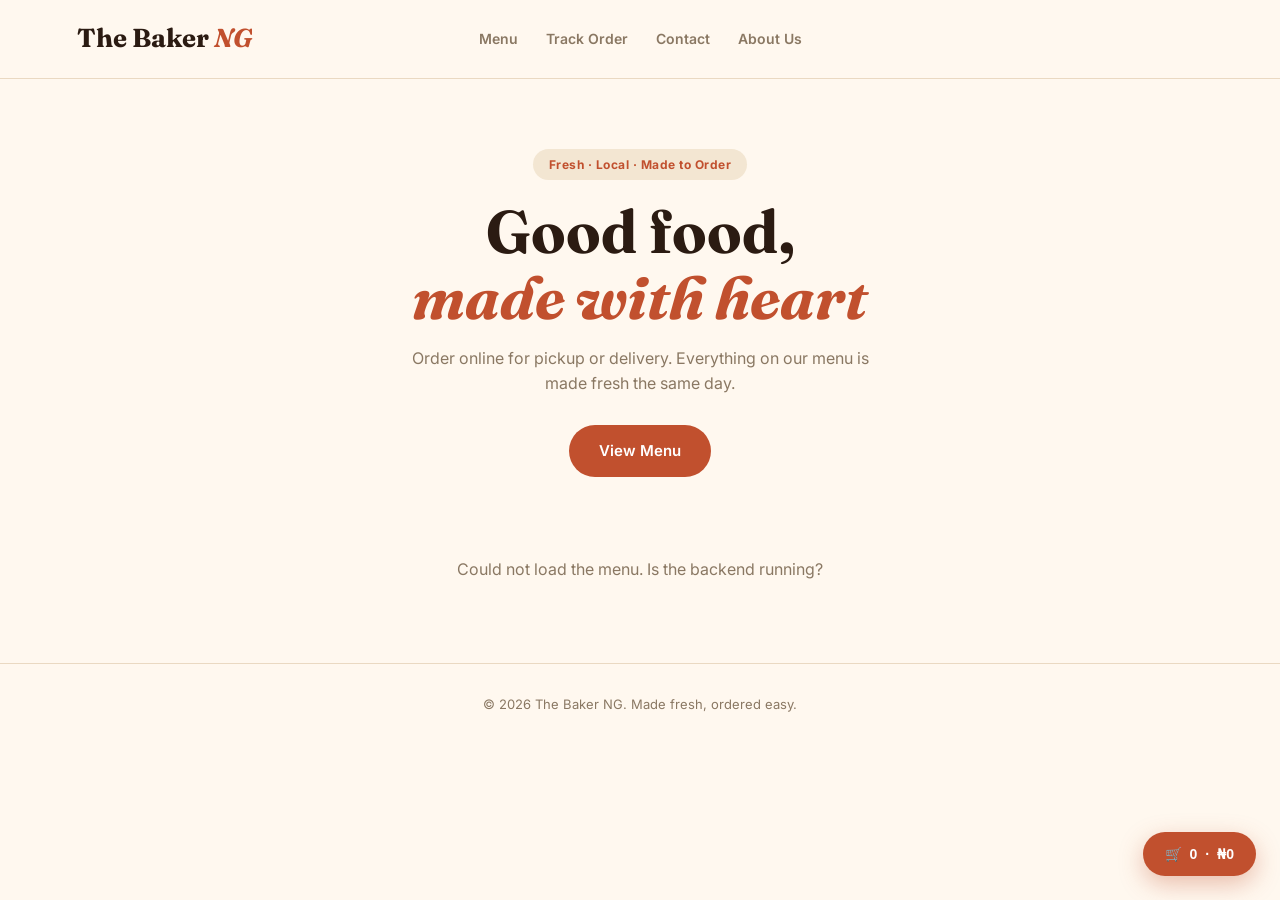
==== index.html @ e0ad60f2 "Update index.html" ====
<!DOCTYPE html>
<html lang="en">
<head>
<meta charset="UTF-8" />
<meta name="viewport" content="width=device-width, initial-scale=1.0"/>
<title>The Baker NG – Order Fresh Bakery Items Online | Pickup & Delivery</title>
<meta name="description" content="Order fresh cakes, pastries, and banana bread online from The Baker NG. Made fresh daily, available for pickup or delivery. Order in minutes."/>
<link rel="canonical" href="https://thebakerng.netlify.app/"/>

<!-- Open Graph (controls how the link looks when shared on WhatsApp, Facebook, etc.) -->
<meta property="og:type" content="website"/>
<meta property="og:title" content="The Baker NG – Order Fresh Bakery Items Online"/>
<meta property="og:description" content="Order fresh cakes, pastries, and banana bread online. Made fresh daily, available for pickup or delivery."/>
<meta property="og:url" content="https://thebakerng.netlify.app/"/>

<!-- Structured data — tells Google this is a local bakery business -->
<script type="application/ld+json">
{
  "@context": "https://schema.org",
  "@type": "Bakery",
  "name": "The Baker NG",
  "url": "https://thebakerng.netlify.app/",
  "telephone": "+2347057155056",
  "servesCuisine": "Bakery",
  "priceRange": "₦₦",
  "sameAs": [
    "https://instagram.com/thebaker.ng",
    "https://tiktok.com/@thebaker.ng24"
  ]
}
</script>

<link href="https://fonts.googleapis.com/css2?family=Fraunces:ital,wght@0,600;0,700;1,600&family=Inter:wght@400;500;600;700&display=swap" rel="stylesheet"/>
<link rel="stylesheet" href="styles.css"/>
</head>
<body>

<nav>
  <a href="index.html" class="logo">The Baker <span>NG</span></a>
  <ul class="nav-links" id="navLinks">
    <li><a href="#" onclick="scrollToMenu(event)">Menu</a></li>
    <li><a href="track.html">Track Order</a></li>
    <li><a href="contact.html">Contact</a></li>
    <li><a href="about.html">About Us</a></li>
  </ul>
  <button class="nav-toggle" id="navToggle" onclick="toggleNav()" aria-label="Toggle menu">
    <span></span><span></span><span></span>
  </button>
</nav>

<section class="hero">
  <div class="hero-eyebrow">Fresh · Local · Made to Order</div>
  <h1>Good food,<br><em>made with heart</em></h1>
  <p>Order online for pickup or delivery. Everything on our menu is made fresh the same day.</p>
  <a href="#" onclick="scrollToMenu(event)" class="btn btn-primary btn-lg">View Menu</a>
</section>

<section class="menu-section" id="menu">
  <div id="menuContent">
    <p style="text-align:center;color:var(--muted);">Loading menu...</p>
  </div>
</section>

<button class="cart-toggle" id="cartToggle" onclick="openCart()">
  🛒 <span id="cartCount">0</span> · <span id="cartTotalMini">₦0</span>
</button>

<div class="overlay" id="overlay" onclick="closeAllPanels()"></div>

<div class="cart-drawer" id="cartDrawer">

  <!-- CART VIEW -->
  <div id="cartView">
    <div class="cart-header">
      <h3>Your Order</h3>
      <button class="cart-close" onclick="closeAllPanels()">&times;</button>
    </div>
    <div class="cart-items" id="cartItems">
      <div class="cart-empty">Your cart is empty.<br>Add something tasty from the menu.</div>
    </div>
    <div class="cart-footer">
      <div class="cart-total-row"><span>Total</span><span id="cartTotal">₦0</span></div>
      <button class="btn btn-primary" style="width:100%;padding:13px;" id="checkoutBtn" onclick="showCheckout()" disabled>Checkout</button>
    </div>
  </div>

  <!-- CHECKOUT VIEW -->
  <div id="checkoutView" class="checkout-panel" style="flex:1;overflow-y:auto;">
    <div class="cart-header">
      <h3>Checkout</h3>
      <button class="cart-close" onclick="closeAllPanels()">&times;</button>
    </div>
    <form id="checkoutForm" style="padding:20px 24px;" novalidate>
      <button type="button" class="back-link" onclick="showCart()">&larr; Back to cart</button>

      <div class="form-group">
        <label class="form-label">Full Name</label>
        <input type="text" id="custName" placeholder="Your name" required/>
      </div>

      <div class="form-group">
        <label class="form-label">Phone Number</label>
        <input type="tel" id="custPhone" placeholder="0801 234 5678" required/>
      </div>

      <div class="form-group">
        <label class="form-label">Email (optional — for order updates)</label>
        <input type="email" id="custEmail" placeholder="you@example.com"/>
      </div>

      <div class="form-group">
        <label class="form-label">Fulfillment</label>
        <div class="fulfillment-toggle">
          <button type="button" class="on" id="pickupBtn" onclick="setFulfillment('pickup')">Pickup</button>
          <button type="button" id="deliveryBtn" onclick="setFulfillment('delivery')">Delivery</button>
        </div>
      </div>

      <div class="form-group" id="addressGroup" style="display:none;">
        <label class="form-label">Delivery Address</label>
        <textarea id="custAddress" rows="2" placeholder="Street, area, landmark"></textarea>
      </div>

      <div class="cart-total-row"><span>Total</span><span id="checkoutTotal">₦0</span></div>
      <button type="submit" class="btn btn-primary" style="width:100%;padding:13px;">Place Order</button>
      <div class="form-msg" id="checkoutMsg"></div>
    </form>
  </div>

  <!-- CONFIRMATION VIEW -->
  <div id="confirmView" class="confirm-panel">
    <div class="confirm-icon">🎉</div>
    <h3>Order placed!</h3>
    <p id="confirmText"></p>
    <div style="background:var(--cream-dark);border:1px solid var(--border);border-radius:12px;padding:14px 16px;margin-bottom:18px;">
      <div style="font-size:11.5px;color:var(--muted);margin-bottom:6px;">YOUR ORDER ID — SAVE THIS TO TRACK YOUR ORDER</div>
      <div style="display:flex;align-items:center;justify-content:space-between;gap:10px;">
        <strong id="confirmOrderId" style="font-size:15px;word-break:break-all;">-</strong>
        <button type="button" id="copyOrderIdBtn" class="btn btn-ghost" style="padding:6px 14px;font-size:12px;white-space:nowrap;">Copy</button>
      </div>
    </div>
    <a href="#" id="trackOrderLink" class="btn btn-ghost" style="margin-right:8px;">Track This Order</a>
    <button class="btn btn-primary" onclick="closeAllPanels()">Done</button>
  </div>

</div>

<footer>
  &copy; 2026 The Baker NG. Made fresh, ordered easy.
</footer>

<script>
const API_BASE = 'https://backend-t99k.onrender.com/api';
const IMAGE_BASE = 'https://backend-t99k.onrender.com/';

let menuItems = [];
let cart = {}; // { menuItemId: qty }
let fulfillment = 'pickup';

// IMPORTANT: replace the placeholder below with your real Paystack PUBLIC key
// (Paystack Dashboard → Settings → API Keys & Webhooks → Public Key).
// Never put your SECRET key here — that only ever goes on the backend.
const PAYSTACK_PUBLIC_KEY = 'pk_test_REPLACE_WITH_YOUR_REAL_PUBLIC_KEY';

function payWithPaystack(email, amountInKobo, onSuccess) {
  const handler = PaystackPop.setup({
    key: 'pk_test_ce0fa7c168bd9de807d2d364b1a4e1795d60af89',
    email: email || 'customer@example.com',
    amount: amountInKobo,
    callback: function(response) {
      onSuccess(response.reference);
    },
    onClose: function() {
      const msg = document.getElementById('checkoutMsg');
      msg.className = 'form-msg error';
      msg.textContent = 'Payment was cancelled.';
      msg.style.display = 'block';
    }
  });
  handler.openIframe();
}

function toggleNav() {
  document.getElementById('navLinks').classList.toggle('open');
  document.getElementById('navToggle').classList.toggle('open');
}

function scrollToMenu(e) {
  e.preventDefault();
  document.getElementById('menu').scrollIntoView({ behavior: 'smooth' });
  // Close the mobile nav dropdown too, if it was open
  document.getElementById('navLinks').classList.remove('open');
  document.getElementById('navToggle').classList.remove('open');
}

function formatNgn(v) { return '₦' + Math.round(v).toLocaleString('en-NG'); }

// Cloudinary returns a full https URL, but old items (uploaded before the
// Cloudinary switch) may still have an old relative /uploads/... path
// saved — those are broken now regardless, but this avoids mangling the
// new full URLs by double-prepending IMAGE_BASE onto them.
function resolveImageUrl(url) {
  if (!url) return null;
  return url.startsWith('http') ? url : `${IMAGE_BASE}${url}`;
}

async function loadMenu() {
  try {
    const res = await fetch(`${API_BASE}/menu`);
    const data = await res.json();
    menuItems = data.items;
    renderMenu();
  } catch (err) {
    document.getElementById('menuContent').innerHTML = '<p style="text-align:center;color:var(--muted);">Could not load the menu. Is the backend running?</p>';
  }
}

function renderMenu() {
  const categories = [...new Set(menuItems.map(i => i.category))];
  const container = document.getElementById('menuContent');

  container.innerHTML = categories.map(cat => `
    <h2 class="category-title">${cat}</h2>
    <div class="menu-grid">
      ${menuItems.filter(i => i.category === cat).map(item => `
        <div class="menu-card">
          ${item.imageUrl
            ? `<img src="${resolveImageUrl(item.imageUrl)}" class="menu-card-img" alt="${item.name}"/>`
            : `<div class="menu-card-img menu-card-img-placeholder">🍽️</div>`}
          <div class="menu-card-top">
            <h4>${item.name}</h4>
            ${item.variants ? '' : `<span class="price">${formatNgn(item.price)}</span>`}
          </div>
          <p>${item.description || ''}</p>
          ${item.variants ? renderVariantPicker(item) : `
            <div class="add-row">
              ${item.available
                ? `<button class="btn btn-ghost" style="font-size:13px;padding:8px 16px;" onclick="addToCart('${item.id}')">Add to cart</button>`
                : `<span class="unavailable-tag">Currently unavailable</span>`}
            </div>
          `}
        </div>
      `).join('')}
    </div>
  `).join('');
}

function renderVariantPicker(item) {
  if (!item.available) {
    return `<div class="add-row"><span class="unavailable-tag">Currently unavailable</span></div>`;
  }
  return `
    <div class="variant-row">
      ${item.variants.map(v => `
        <button class="variant-btn" onclick="addVariantToCart('${item.id}', '${v.label.replace(/'/g, "\\'")}')">
          <span>${v.label}</span>
          <span class="variant-price">${formatNgn(v.price)}</span>
        </button>
      `).join('')}
    </div>
  `;
}

function addVariantToCart(id, variantLabel) {
  const key = `${id}::${variantLabel}`;
  cart[key] = (cart[key] || 0) + 1;
  renderCart();
  flashCartButton();
}

function addToCart(id) {
  cart[id] = (cart[id] || 0) + 1;
  renderCart();
  flashCartButton();
}

function flashCartButton() {
  const btn = document.getElementById('cartToggle');
  btn.style.transform = 'scale(1.08)';
  setTimeout(() => { btn.style.transform = 'scale(1)'; }, 180);
}

function changeQty(id, delta) {
  cart[id] = (cart[id] || 0) + delta;
  if (cart[id] <= 0) delete cart[id];
  renderCart();
}

function cartLines() {
  return Object.entries(cart).map(([key, qty]) => {
    const [id, variantLabel] = key.split('::');
    const item = menuItems.find(i => i.id === id);
    if (!item) return null;

    if (variantLabel) {
      const variant = (item.variants || []).find(v => v.label === variantLabel);
      if (!variant) return null;
      return { key, item, qty, variantLabel, displayName: `${item.name} (${variant.label})`, unitPrice: variant.price };
    }
    return { key, item, qty, variantLabel: null, displayName: item.name, unitPrice: item.price };
  }).filter(Boolean);
}

function cartTotal() {
  return cartLines().reduce((sum, l) => sum + l.unitPrice * l.qty, 0);
}

function renderCart() {
  const lines = cartLines();
  const itemsEl = document.getElementById('cartItems');
  const total = cartTotal();
  const count = lines.reduce((s, l) => s + l.qty, 0);

  document.getElementById('cartCount').textContent = count;
  document.getElementById('cartTotalMini').textContent = formatNgn(total);
  document.getElementById('cartTotal').textContent = formatNgn(total);
  document.getElementById('checkoutTotal').textContent = formatNgn(total);
  document.getElementById('checkoutBtn').disabled = lines.length === 0;

  itemsEl.innerHTML = lines.length === 0
    ? '<div class="cart-empty">Your cart is empty.<br>Add something tasty from the menu.</div>'
    : lines.map(l => `
      <div class="cart-line">
        <div>
          <div class="cart-line-name">${l.displayName}</div>
          <div class="cart-line-price">${formatNgn(l.unitPrice)} each</div>
        </div>
        <div class="qty-controls">
          <button class="qty-btn" onclick="changeQty('${l.key}',-1)">&minus;</button>
          <span>${l.qty}</span>
          <button class="qty-btn" onclick="changeQty('${l.key}',1)">+</button>
        </div>
      </div>
    `).join('');
}

function openCart() {
  document.getElementById('cartDrawer').classList.add('open');
  document.getElementById('overlay').classList.add('show');
  showCart();
}

function closeAllPanels() {
  document.getElementById('cartDrawer').classList.remove('open');
  document.getElementById('overlay').classList.remove('show');
}

function showCart() {
  document.getElementById('cartView').style.display = 'flex';
  document.getElementById('cartView').style.flex = '1';
  document.getElementById('cartView').style.flexDirection = 'column';
  document.getElementById('checkoutView').classList.remove('show');
  document.getElementById('confirmView').classList.remove('show');
}

function showCheckout() {
  if (cartLines().length === 0) return;
  document.getElementById('cartView').style.display = 'none';
  document.getElementById('checkoutView').classList.add('show');
  document.getElementById('confirmView').classList.remove('show');
}

function setFulfillment(mode) {
  fulfillment = mode;
  document.getElementById('pickupBtn').classList.toggle('on', mode === 'pickup');
  document.getElementById('deliveryBtn').classList.toggle('on', mode === 'delivery');
  document.getElementById('addressGroup').style.display = mode === 'delivery' ? 'block' : 'none';
}

document.getElementById('checkoutForm').addEventListener('submit', async (e) => {
  e.preventDefault();

  const name = document.getElementById('custName').value.trim();
  const phone = document.getElementById('custPhone').value.trim();
  const email = document.getElementById('custEmail').value.trim();
  const address = document.getElementById('custAddress').value.trim();
  const msg = document.getElementById('checkoutMsg');
  msg.style.display = 'none';

  if (!name) { msg.className = 'form-msg error'; msg.textContent = 'Enter your name.'; msg.style.display = 'block'; return; }
  if (!/^\d{7,15}$/.test(phone.replace(/\D/g, ''))) { msg.className = 'form-msg error'; msg.textContent = 'Enter a valid phone number.'; msg.style.display = 'block'; return; }
  if (email && !/^[^\s@]+@[^\s@]+\.[^\s@]+$/.test(email)) { msg.className = 'form-msg error'; msg.textContent = 'Enter a valid email or leave it blank.'; msg.style.display = 'block'; return; }
  if (fulfillment === 'delivery' && !address) { msg.className = 'form-msg error'; msg.textContent = 'Enter a delivery address.'; msg.style.display = 'block'; return; }

  const payload = {
    customerName: name,
    phone,
    email: email || undefined,
    fulfillment,
    address: fulfillment === 'delivery' ? address : undefined,
    items: cartLines().map(l => ({ menuItemId: l.item.id, variantLabel: l.variantLabel || undefined, qty: l.qty })),
  };

  const total = cartTotal();
  const paymentEmail = email || 'guest@thebakerng.com'; // Paystack requires an email

  const btn = e.target.querySelector('button[type="submit"]');
  btn.disabled = true; btn.textContent = 'Processing payment...';

  payWithPaystack(paymentEmail, Math.round(total * 100), async (reference) => {
    // Payment succeeded on Paystack's side — now the backend verifies the
    // reference server-side (never trust the frontend alone) and places the order.
    btn.textContent = 'Placing order...';
    try {
      const res = await fetch(`${API_BASE}/orders`, {
        method: 'POST',
        headers: { 'Content-Type': 'application/json' },
        body: JSON.stringify({ ...payload, paymentReference: reference }),
      });
      const data = await res.json();

      if (!res.ok) {
        msg.className = 'form-msg error'; msg.textContent = data.error || 'Could not place order.'; msg.style.display = 'block';
      } else {
        document.getElementById('confirmText').textContent =
          `Thanks, ${name.split(' ')[0]}! Your order total is ${formatNgn(data.order.total)}. We'll have it ready for ${fulfillment}.`;
        document.getElementById('confirmOrderId').textContent = data.order.id;
        document.getElementById('trackOrderLink').href = `track.html?orderId=${encodeURIComponent(data.order.id)}`;
        try {
          localStorage.setItem('bk_lastOrderId', data.order.id);
          localStorage.setItem('bk_lastOrderPhone', phone);
        } catch (err) { /* ignore if storage is unavailable */ }
        document.getElementById('checkoutView').classList.remove('show');
        document.getElementById('confirmView').classList.add('show');
        cart = {};
        renderCart();
      }
    } catch (err) {
      msg.className = 'form-msg error'; msg.textContent = 'Could not reach the server. Is the backend running?'; msg.style.display = 'block';
    } finally {
      btn.disabled = false; btn.textContent = 'Place Order';
    }
  });
});

loadMenu().then(() => {
  if (sessionStorage.getItem('scrollToMenu')) {
    sessionStorage.removeItem('scrollToMenu');
    document.getElementById('menu').scrollIntoView();
  }
});

document.getElementById('copyOrderIdBtn').addEventListener('click', async () => {
  const id = document.getElementById('confirmOrderId').textContent;
  const btn = document.getElementById('copyOrderIdBtn');
  try {
    await navigator.clipboard.writeText(id);
    btn.textContent = 'Copied!';
  } catch (err) {
    btn.textContent = 'Select & copy manually';
  }
  setTimeout(() => { btn.textContent = 'Copy'; }, 1800);
});
</script>
<script src="https://js.paystack.co/v1/inline.js"></script>

</body>
</html>
---- styles.css ----
*, *::before, *::after { box-sizing: border-box; margin: 0; padding: 0; }

:root {
  --cream:      #FFF8EF;
  --cream-dark: #F3E6D2;
  --card:       #FFFFFF;
  --ink:        #2B1B12;
  --muted:      #8A7863;
  --border:     #EAD9C2;
  --terracotta: #C1502E;
  --terracotta-dark: #A43D1F;
  --olive:      #5F6B3E;
  --gold:       #D9A441;
  --red:        #C1502E;
  --green:      #5F6B3E;
}

html { scroll-behavior: smooth; }

body {
  background: var(--cream);
  color: var(--ink);
  font-family: 'Inter', sans-serif;
  font-size: 16px;
  line-height: 1.6;
}

h1, h2, h3, h4 { font-family: 'Fraunces', serif; }

/* ── NAV ── */
nav {
  display: flex;
  align-items: center;
  justify-content: space-between;
  padding: 18px 6%;
  background: var(--cream);
  border-bottom: 1px solid var(--border);
  position: sticky;
  top: 0;
  z-index: 100;
}
.nav-links {
  position: absolute;
  left: 50%;
  transform: translateX(-50%);
}
.logo {
  font-family: 'Fraunces', serif;
  font-size: 26px;
  font-weight: 700;
  color: var(--ink);
  text-decoration: none;
}
.logo span { color: var(--terracotta); font-style: italic; }
.nav-links { display: flex; gap: 28px; list-style: none; }
.nav-links a { color: var(--muted); text-decoration: none; font-size: 14px; font-weight: 600; }
.nav-links a:hover { color: var(--terracotta); }

/* Hamburger button — hidden on desktop, shown only inside the mobile media query below */
.nav-toggle {
  display: none;
  flex-direction: column;
  justify-content: center;
  gap: 5px;
  width: 32px;
  height: 32px;
  background: none;
  border: none;
  cursor: pointer;
  padding: 0;
  z-index: 110;
}
.nav-toggle span {
  display: block;
  width: 100%;
  height: 2px;
  background: var(--ink);
  border-radius: 2px;
  transition: transform 0.2s ease, opacity 0.2s ease;
}
.nav-toggle.open span:nth-child(1) { transform: translateY(7px) rotate(45deg); }
.nav-toggle.open span:nth-child(2) { opacity: 0; }
.nav-toggle.open span:nth-child(3) { transform: translateY(-7px) rotate(-45deg); }

/* ── BUTTONS ── */
.btn {
  padding: 11px 22px;
  border-radius: 999px;
  font-size: 14px;
  font-weight: 600;
  cursor: pointer;
  border: none;
  text-decoration: none;
  display: inline-block;
  transition: all .15s;
}
.btn-primary { background: var(--terracotta); color: #fff; }
.btn-primary:hover { background: var(--terracotta-dark); }
.btn-ghost { background: transparent; border: 1px solid var(--border); color: var(--ink); }
.btn-ghost:hover { border-color: var(--terracotta); color: var(--terracotta); }
.btn-lg { padding: 14px 30px; font-size: 15px; }
.btn:disabled { opacity: .5; cursor: not-allowed; }

/* ── HERO ── */
.hero {
  padding: 70px 6% 60px;
  text-align: center;
}
.hero-eyebrow {
  display: inline-block;
  background: var(--cream-dark);
  color: var(--terracotta);
  font-size: 12px;
  font-weight: 700;
  letter-spacing: .5px;
  padding: 6px 16px;
  border-radius: 999px;
  margin-bottom: 18px;
}
.hero h1 {
  font-size: clamp(38px, 5vw, 60px);
  font-weight: 700;
  margin-bottom: 16px;
  line-height: 1.1;
}
.hero h1 em { color: var(--terracotta); font-style: italic; }
.hero p { color: var(--muted); max-width: 480px; margin: 0 auto 28px; font-size: 16px; }

/* ── MENU ── */
.menu-section { padding: 20px 6% 80px; max-width: 1100px; margin: 0 auto; }
.category-title {
  font-size: 26px;
  font-weight: 700;
  margin: 40px 0 18px;
  color: var(--ink);
}
.category-title:first-child { margin-top: 0; }
.menu-grid {
  display: grid;
  grid-template-columns: repeat(auto-fill, minmax(260px, 1fr));
  gap: 18px;
}
.menu-card {
  background: var(--card);
  border: 1px solid var(--border);
  border-radius: 16px;
  padding: 20px;
  display: flex;
  flex-direction: column;
  gap: 10px;
}
.menu-card-img {
  width: 100%;
  height: 140px;
  object-fit: cover;
  border-radius: 10px;
  margin: -4px -4px 4px;
  display: block;
}
.menu-card-img-placeholder {
  display: flex;
  align-items: center;
  justify-content: center;
  background: var(--cream-dark);
  font-size: 36px;
  height: 140px;
  width: 100%;
  border-radius: 10px;
  margin: -4px -4px 4px;
}
.menu-card-top { display: flex; justify-content: space-between; align-items: flex-start; gap: 10px; }
.menu-card h4 { font-size: 17px; font-weight: 700; }
.menu-card .price { font-family: 'Fraunces', serif; font-weight: 700; color: var(--terracotta); font-size: 16px; white-space: nowrap; }
.menu-card p { color: var(--muted); font-size: 13.5px; flex: 1; }
.menu-card .add-row { display: flex; justify-content: flex-end; }
.unavailable-tag { font-size: 11.5px; color: var(--muted); font-weight: 600; }

.variant-row {
  display: grid;
  grid-template-columns: repeat(2, 1fr);
  gap: 6px;
}
.variant-btn {
  display: flex;
  flex-direction: column;
  align-items: center;
  gap: 2px;
  background: var(--cream);
  border: 1px solid var(--border);
  border-radius: 10px;
  padding: 8px 6px;
  cursor: pointer;
  font-family: 'Inter', sans-serif;
  font-size: 11.5px;
  font-weight: 600;
  color: var(--ink);
  transition: border-color .15s, background .15s;
}
.variant-btn:hover { border-color: var(--terracotta); background: var(--cream-dark); }
.variant-price { color: var(--terracotta); font-family: 'Fraunces', serif; font-weight: 700; font-size: 13px; }

/* ── CART DRAWER ── */
.cart-toggle {
  position: fixed;
  bottom: 24px; right: 24px;
  background: var(--terracotta);
  color: #fff;
  border: none;
  border-radius: 999px;
  padding: 14px 22px;
  font-weight: 700;
  font-size: 14px;
  cursor: pointer;
  box-shadow: 0 8px 24px rgba(193,80,46,0.35);
  z-index: 200;
  display: flex;
  align-items: center;
  gap: 8px;
  transition: transform 0.15s ease;
}
.cart-drawer {
  position: fixed;
  top: 0; right: -420px;
  width: 400px; max-width: 92vw;
  height: 100vh;
  background: var(--card);
  border-left: 1px solid var(--border);
  z-index: 300;
  transition: right .25s ease;
  display: flex;
  flex-direction: column;
}
.cart-drawer.open { right: 0; }
.cart-header { padding: 20px 24px; border-bottom: 1px solid var(--border); display: flex; justify-content: space-between; align-items: center; }
.cart-header h3 { font-size: 20px; }
.cart-close { background: none; border: none; font-size: 22px; cursor: pointer; color: var(--muted); }
.cart-items { flex: 1; overflow-y: auto; padding: 16px 24px; }
.cart-empty { color: var(--muted); text-align: center; padding: 60px 0; font-size: 14px; }
.cart-line { display: flex; justify-content: space-between; align-items: center; padding: 12px 0; border-bottom: 1px solid var(--border); gap: 10px; }
.cart-line-name { font-weight: 600; font-size: 14px; }
.cart-line-price { color: var(--muted); font-size: 12.5px; }
.qty-controls { display: flex; align-items: center; gap: 8px; }
.qty-btn { width: 26px; height: 26px; border-radius: 50%; border: 1px solid var(--border); background: none; cursor: pointer; font-size: 14px; }
.cart-footer { padding: 20px 24px; border-top: 1px solid var(--border); }
.cart-total-row { display: flex; justify-content: space-between; font-weight: 700; font-size: 16px; margin-bottom: 16px; }
.overlay { position: fixed; inset: 0; background: rgba(0,0,0,0.35); z-index: 250; display: none; }
.overlay.show { display: block; }

/* ── CHECKOUT ── */
.checkout-panel { display: none; }
.checkout-panel.show { display: flex; flex-direction: column; }
.form-group { margin-bottom: 14px; }
.form-label { font-size: 12.5px; font-weight: 600; color: var(--muted); margin-bottom: 6px; display: block; }
input[type="text"], input[type="tel"], input[type="password"], input[type="email"], textarea, select {
  width: 100%;
  border: 1px solid var(--border);
  border-radius: 10px;
  padding: 11px 13px;
  font-family: 'Inter', sans-serif;
  font-size: 14px;
  color: var(--ink);
  background: var(--cream);
  outline: none;
}
input:focus, textarea:focus, select:focus { border-color: var(--terracotta); }
.fulfillment-toggle { display: flex; gap: 8px; margin-bottom: 14px; }
.fulfillment-toggle button {
  flex: 1; padding: 10px; border-radius: 10px; border: 1px solid var(--border);
  background: var(--cream); cursor: pointer; font-size: 13.5px; font-weight: 600; color: var(--muted);
}
.fulfillment-toggle button.on { background: var(--terracotta); border-color: var(--terracotta); color: #fff; }
.form-msg { font-size: 12.5px; margin-top: 10px; text-align: center; display: none; }
.form-msg.error { color: var(--red); display: block; }
.form-msg.success { color: var(--green); display: block; }
.back-link { background: none; border: none; color: var(--muted); font-size: 13px; cursor: pointer; margin-bottom: 14px; text-align: left; padding: 0; }
.back-link:hover { color: var(--terracotta); }

/* ── ORDER CONFIRMATION ── */
.confirm-panel { display: none; text-align: center; padding: 40px 24px; }
.confirm-panel.show { display: block; }
.confirm-icon { font-size: 44px; margin-bottom: 16px; }
.confirm-panel h3 { font-size: 22px; margin-bottom: 8px; }
.confirm-panel p { color: var(--muted); font-size: 14px; margin-bottom: 20px; }

/* ── FOOTER ── */
footer { padding: 30px 6%; text-align: center; color: var(--muted); font-size: 13px; border-top: 1px solid var(--border); }

@media (max-width: 700px) {
  .nav-toggle { display: flex; }

  .nav-links {
    position: fixed;
    top: 64px;
    left: 0;
    right: 0;
    transform: none;
    flex-direction: column;
    gap: 0;
    background: var(--cream);
    border-bottom: 1px solid var(--border);
    max-height: 0;
    overflow: hidden;
    opacity: 0;
    transition: max-height 0.25s ease, opacity 0.2s ease;
    z-index: 105;
  }
  .nav-links.open {
    max-height: 300px;
    opacity: 1;
  }
  .nav-links li { width: 100%; }
  .nav-links a {
    display: block;
    padding: 16px 6%;
    border-bottom: 1px solid var(--border);
    font-size: 15px;
  }
}
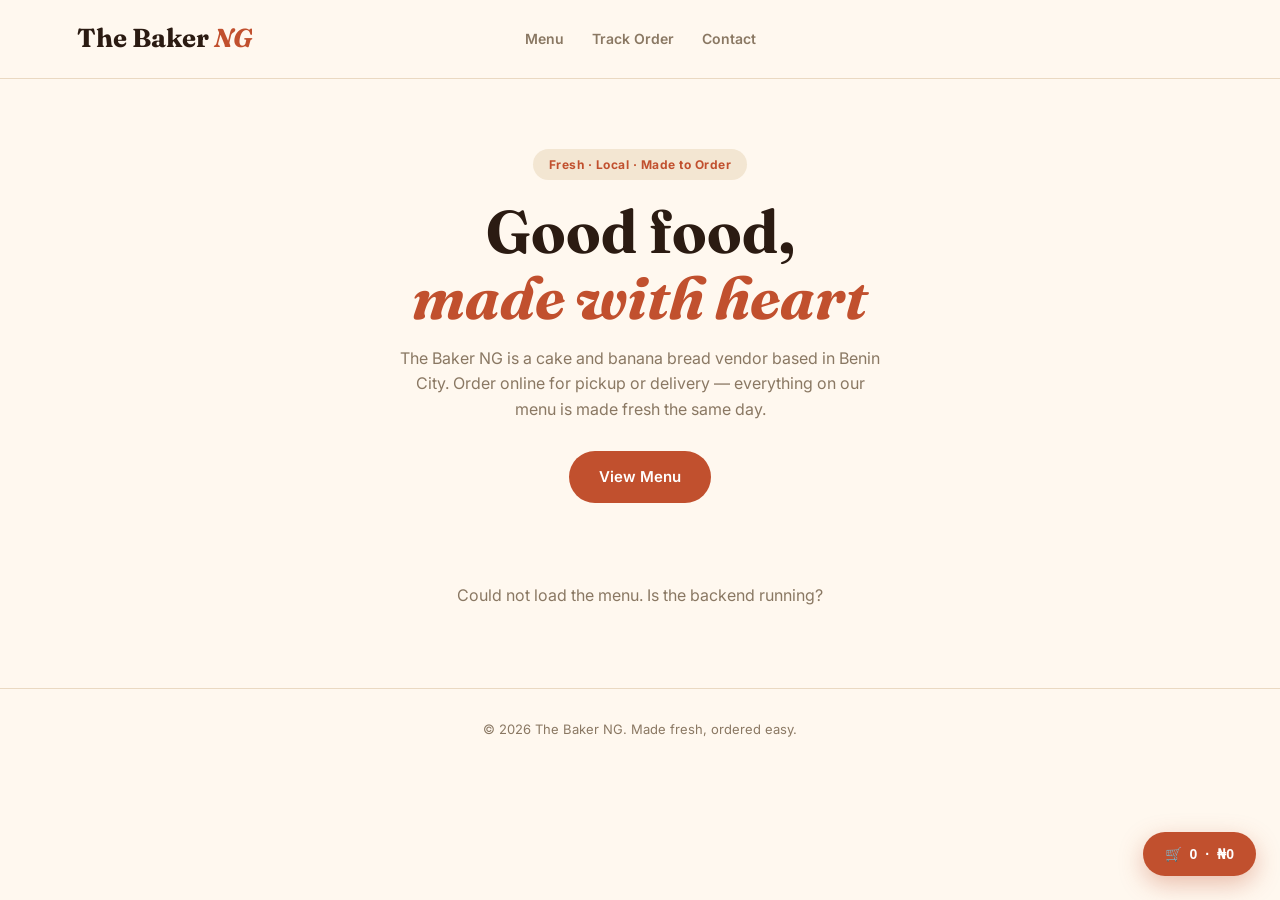
==== commit 40ea6ca0: "Update index.html" ====
--- a/index.html
+++ b/index.html
@@ -3,17 +3,17 @@
 <head>
 <meta charset="UTF-8" />
 <meta name="viewport" content="width=device-width, initial-scale=1.0"/>
-<title>The Baker NG – Order Fresh Bakery Items Online | Pickup & Delivery</title>
-<meta name="description" content="Order fresh cakes, pastries, and banana bread online from The Baker NG. Made fresh daily, available for pickup or delivery. Order in minutes."/>
+<title>The Baker NG – Cake & Banana Bread Vendor in Benin City | Pickup & Delivery</title>
+<meta name="description" content="The Baker NG is a trusted cake and banana bread vendor in Benin City. Order fresh cakes, pastries, and banana bread online, made fresh daily, with pickup or delivery across Benin City."/>
 <link rel="canonical" href="https://thebakerng.netlify.app/"/>
 
 <!-- Open Graph (controls how the link looks when shared on WhatsApp, Facebook, etc.) -->
 <meta property="og:type" content="website"/>
-<meta property="og:title" content="The Baker NG – Order Fresh Bakery Items Online"/>
-<meta property="og:description" content="Order fresh cakes, pastries, and banana bread online. Made fresh daily, available for pickup or delivery."/>
+<meta property="og:title" content="The Baker NG – Cake & Banana Bread Vendor in Benin City"/>
+<meta property="og:description" content="Order fresh cakes and banana bread online from Benin City's favorite bakery. Made fresh daily, available for pickup or delivery."/>
 <meta property="og:url" content="https://thebakerng.netlify.app/"/>
 
-<!-- Structured data — tells Google this is a local bakery business -->
+<!-- Structured data — tells Google this is a local bakery business in Benin City -->
 <script type="application/ld+json">
 {
   "@context": "https://schema.org",
@@ -23,6 +23,13 @@
   "telephone": "+2347057155056",
   "servesCuisine": "Bakery",
   "priceRange": "₦₦",
+  "address": {
+    "@type": "PostalAddress",
+    "addressLocality": "Benin City",
+    "addressRegion": "Edo State",
+    "addressCountry": "NG"
+  },
+  "areaServed": "Benin City",
   "sameAs": [
     "https://instagram.com/thebaker.ng",
     "https://tiktok.com/@thebaker.ng24"
@@ -41,7 +48,6 @@
     <li><a href="#" onclick="scrollToMenu(event)">Menu</a></li>
     <li><a href="track.html">Track Order</a></li>
     <li><a href="contact.html">Contact</a></li>
-    <li><a href="about.html">About Us</a></li>
   </ul>
   <button class="nav-toggle" id="navToggle" onclick="toggleNav()" aria-label="Toggle menu">
     <span></span><span></span><span></span>
@@ -51,7 +57,7 @@
 <section class="hero">
   <div class="hero-eyebrow">Fresh · Local · Made to Order</div>
   <h1>Good food,<br><em>made with heart</em></h1>
-  <p>Order online for pickup or delivery. Everything on our menu is made fresh the same day.</p>
+  <p>The Baker NG is a cake and banana bread vendor based in Benin City. Order online for pickup or delivery — everything on our menu is made fresh the same day.</p>
   <a href="#" onclick="scrollToMenu(event)" class="btn btn-primary btn-lg">View Menu</a>
 </section>
 
@@ -164,7 +170,7 @@
 
 function payWithPaystack(email, amountInKobo, onSuccess) {
   const handler = PaystackPop.setup({
-    key: 'pk_test_ce0fa7c168bd9de807d2d364b1a4e1795d60af89',
+    key: PAYSTACK_PUBLIC_KEY,
     email: email || 'customer@example.com',
     amount: amountInKobo,
     callback: function(response) {
@@ -225,7 +231,7 @@
       ${menuItems.filter(i => i.category === cat).map(item => `
         <div class="menu-card">
           ${item.imageUrl
-            ? `<img src="${resolveImageUrl(item.imageUrl)}" class="menu-card-img" alt="${item.name}"/>`
+            ? `<img src="${resolveImageUrl(item.imageUrl)}" class="menu-card-img" alt="${item.name} - The Baker NG, cake and banana bread vendor in Benin City"/>`
             : `<div class="menu-card-img menu-card-img-placeholder">🍽️</div>`}
           <div class="menu-card-top">
             <h4>${item.name}</h4>
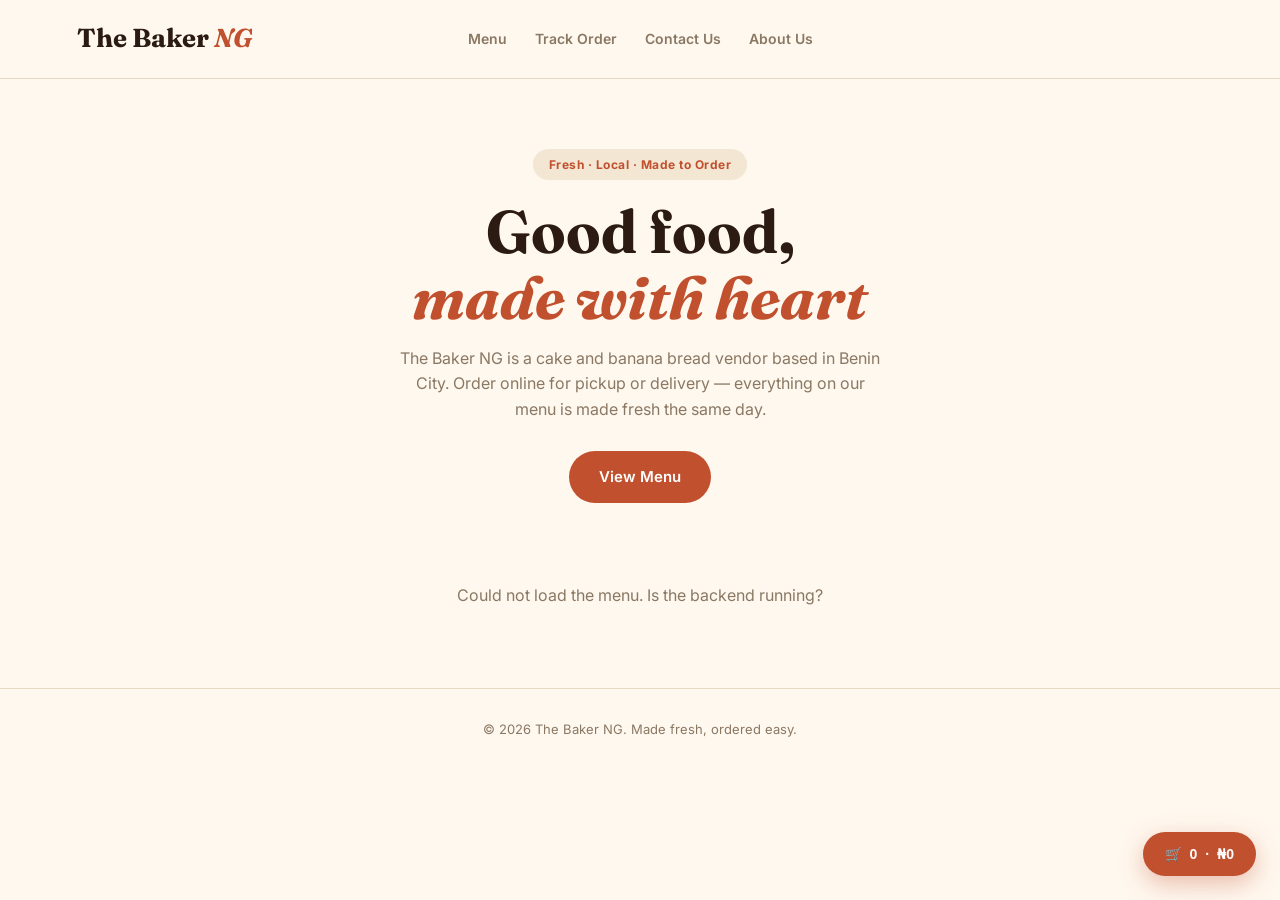
==== commit 15023797: "Update index.html" ====
--- a/index.html
+++ b/index.html
@@ -47,7 +47,9 @@
   <ul class="nav-links" id="navLinks">
     <li><a href="#" onclick="scrollToMenu(event)">Menu</a></li>
     <li><a href="track.html">Track Order</a></li>
-    <li><a href="contact.html">Contact</a></li>
+    <li><a href="contact.html">Contact Us</a></li>
+    <li><a href="about.html">About Us</a></li>
+    
   </ul>
   <button class="nav-toggle" id="navToggle" onclick="toggleNav()" aria-label="Toggle menu">
     <span></span><span></span><span></span>
--- a/styles.css
+++ b/styles.css
@@ -305,7 +305,7 @@
     z-index: 105;
   }
   .nav-links.open {
-    max-height: 300px;
+    max-height: 500px;
     opacity: 1;
   }
   .nav-links li { width: 100%; }
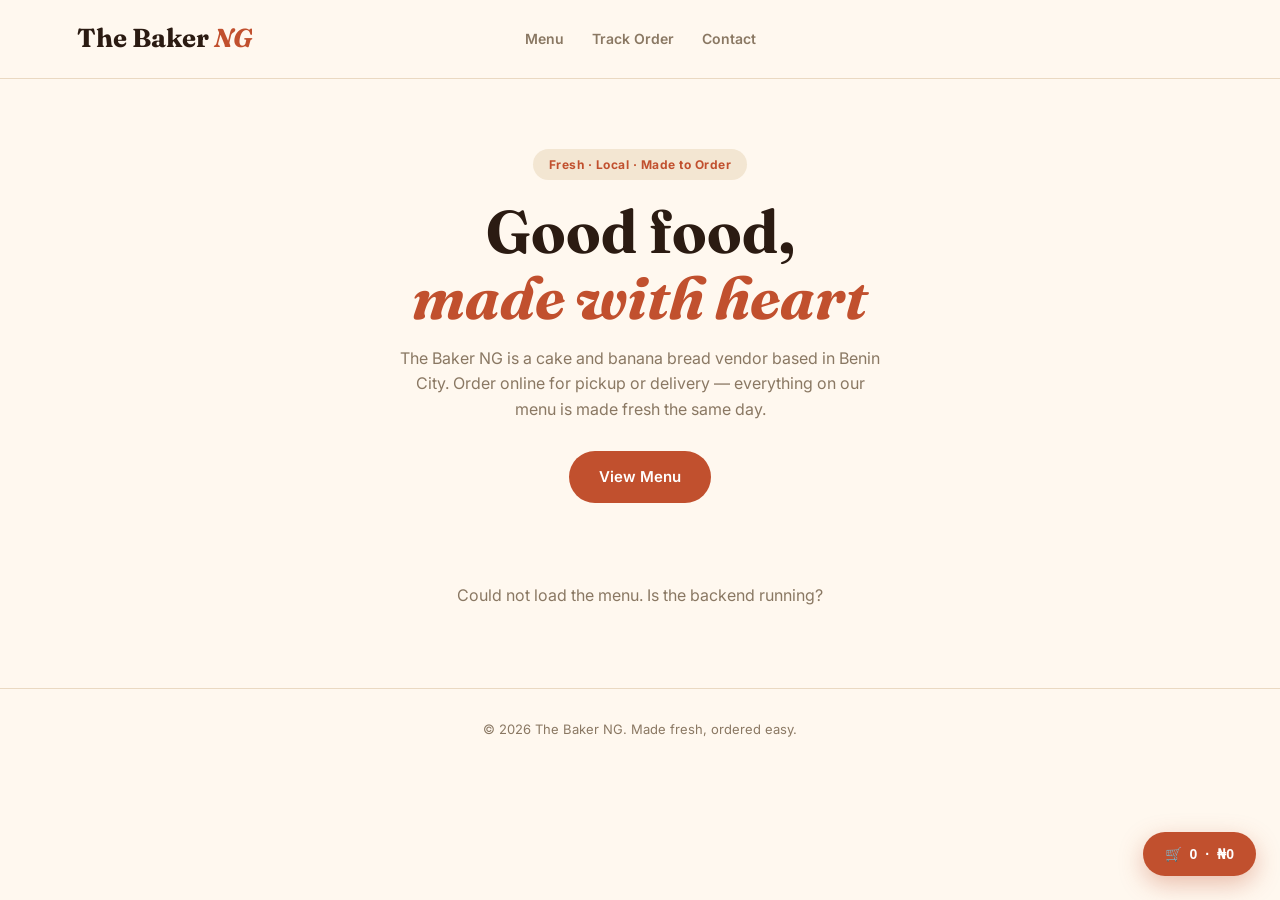
==== commit 13297ae7: "Update index.html" ====
--- a/index.html
+++ b/index.html
@@ -47,9 +47,7 @@
   <ul class="nav-links" id="navLinks">
     <li><a href="#" onclick="scrollToMenu(event)">Menu</a></li>
     <li><a href="track.html">Track Order</a></li>
-    <li><a href="contact.html">Contact Us</a></li>
-    <li><a href="about.html">About Us</a></li>
-    
+    <li><a href="contact.html">Contact</a></li>
   </ul>
   <button class="nav-toggle" id="navToggle" onclick="toggleNav()" aria-label="Toggle menu">
     <span></span><span></span><span></span>
@@ -168,7 +166,7 @@
 // IMPORTANT: replace the placeholder below with your real Paystack PUBLIC key
 // (Paystack Dashboard → Settings → API Keys & Webhooks → Public Key).
 // Never put your SECRET key here — that only ever goes on the backend.
-const PAYSTACK_PUBLIC_KEY = 'pk_test_REPLACE_WITH_YOUR_REAL_PUBLIC_KEY';
+const PAYSTACK_PUBLIC_KEY = 'pk_test_ce0fa7c168bd9de807d2d364b1a4e1795d60af89';
 
 function payWithPaystack(email, amountInKobo, onSuccess) {
   const handler = PaystackPop.setup({
@@ -203,6 +201,20 @@
 
 function formatNgn(v) { return '₦' + Math.round(v).toLocaleString('en-NG'); }
 
+// Escapes text before it's inserted into the page via innerHTML/template
+// strings, so a menu item name/description/etc containing HTML or script
+// tags (whether typed by mistake or by someone malicious in the admin
+// panel) is displayed as plain text instead of being executed as markup.
+function escapeHtml(value) {
+  if (value === null || value === undefined) return '';
+  return String(value)
+    .replace(/&/g, '&amp;')
+    .replace(/</g, '&lt;')
+    .replace(/>/g, '&gt;')
+    .replace(/"/g, '&quot;')
+    .replace(/'/g, '&#39;');
+}
+
 // Cloudinary returns a full https URL, but old items (uploaded before the
 // Cloudinary switch) may still have an old relative /uploads/... path
 // saved — those are broken now regardless, but this avoids mangling the
@@ -228,18 +240,18 @@
   const container = document.getElementById('menuContent');
 
   container.innerHTML = categories.map(cat => `
-    <h2 class="category-title">${cat}</h2>
+    <h2 class="category-title">${escapeHtml(cat)}</h2>
     <div class="menu-grid">
       ${menuItems.filter(i => i.category === cat).map(item => `
         <div class="menu-card">
           ${item.imageUrl
-            ? `<img src="${resolveImageUrl(item.imageUrl)}" class="menu-card-img" alt="${item.name} - The Baker NG, cake and banana bread vendor in Benin City"/>`
+            ? `<img src="${resolveImageUrl(item.imageUrl)}" class="menu-card-img" alt="${escapeHtml(item.name)} - The Baker NG, cake and banana bread vendor in Benin City"/>`
             : `<div class="menu-card-img menu-card-img-placeholder">🍽️</div>`}
           <div class="menu-card-top">
-            <h4>${item.name}</h4>
+            <h4>${escapeHtml(item.name)}</h4>
             ${item.variants ? '' : `<span class="price">${formatNgn(item.price)}</span>`}
           </div>
-          <p>${item.description || ''}</p>
+          <p>${escapeHtml(item.description || '')}</p>
           ${item.variants ? renderVariantPicker(item) : `
             <div class="add-row">
               ${item.available
@@ -261,7 +273,7 @@
     <div class="variant-row">
       ${item.variants.map(v => `
         <button class="variant-btn" onclick="addVariantToCart('${item.id}', '${v.label.replace(/'/g, "\\'")}')">
-          <span>${v.label}</span>
+          <span>${escapeHtml(v.label)}</span>
           <span class="variant-price">${formatNgn(v.price)}</span>
         </button>
       `).join('')}
@@ -330,7 +342,7 @@
     : lines.map(l => `
       <div class="cart-line">
         <div>
-          <div class="cart-line-name">${l.displayName}</div>
+          <div class="cart-line-name">${escapeHtml(l.displayName)}</div>
           <div class="cart-line-price">${formatNgn(l.unitPrice)} each</div>
         </div>
         <div class="qty-controls">
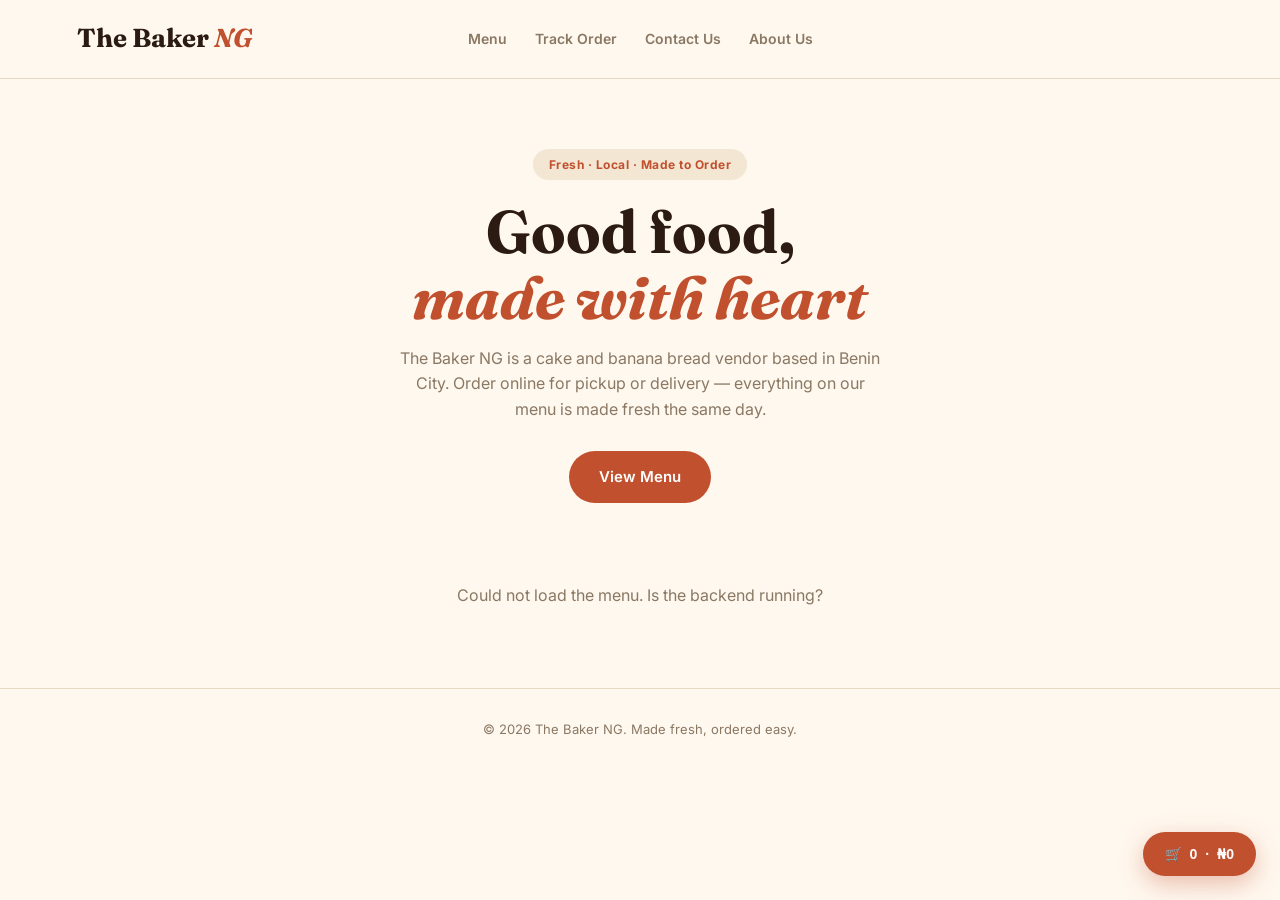
==== commit cb94eba2: "Update index.html" ====
--- a/index.html
+++ b/index.html
@@ -47,7 +47,8 @@
   <ul class="nav-links" id="navLinks">
     <li><a href="#" onclick="scrollToMenu(event)">Menu</a></li>
     <li><a href="track.html">Track Order</a></li>
-    <li><a href="contact.html">Contact</a></li>
+    <li><a href="contact.html">Contact Us</a></li>
+    <li><a href="about.html">About Us</a></li>
   </ul>
   <button class="nav-toggle" id="navToggle" onclick="toggleNav()" aria-label="Toggle menu">
     <span></span><span></span><span></span>
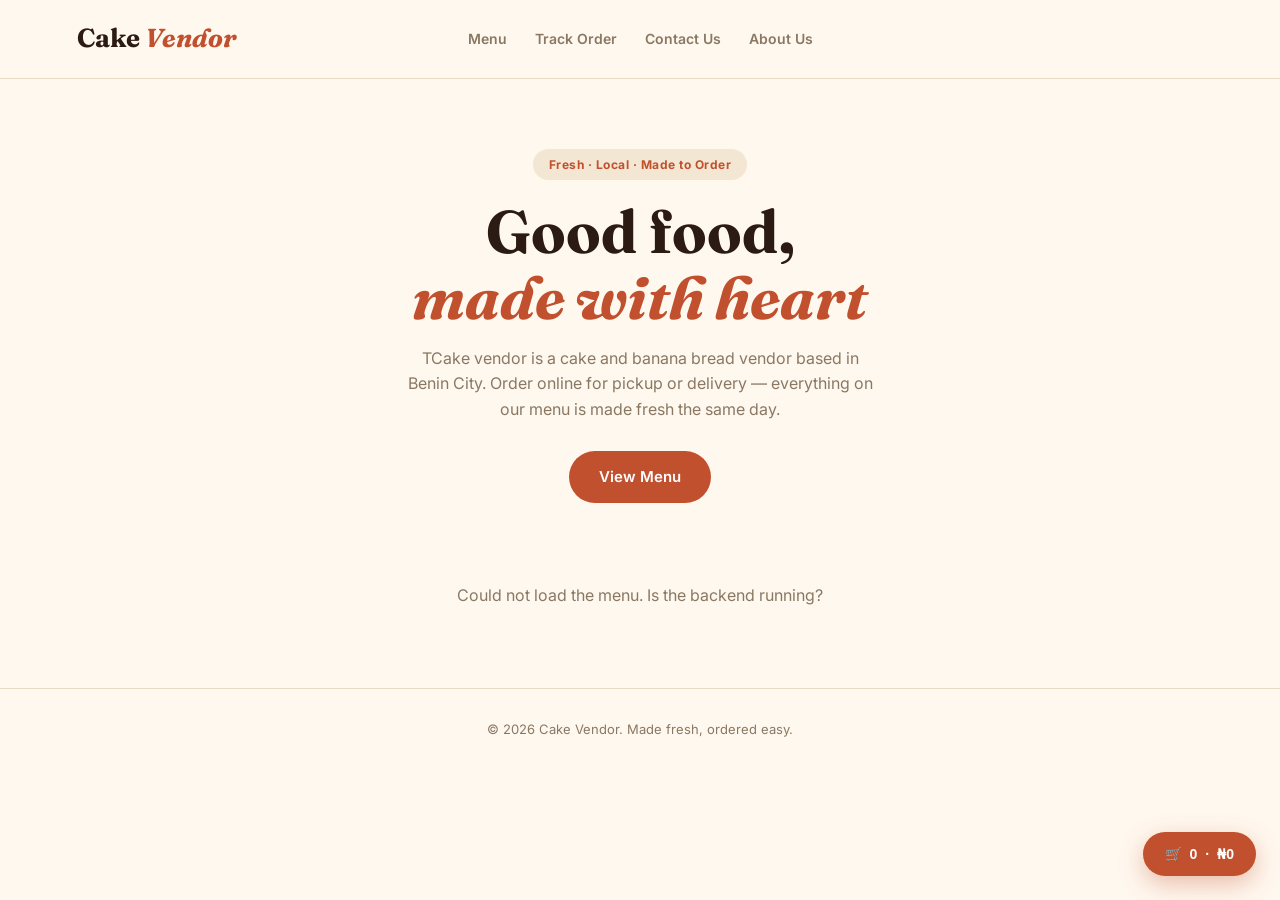
==== commit da7edddf: "Update index.html" ====
--- a/index.html
+++ b/index.html
@@ -3,7 +3,7 @@
 <head>
 <meta charset="UTF-8" />
 <meta name="viewport" content="width=device-width, initial-scale=1.0"/>
-<title>The Baker NG – Cake & Banana Bread Vendor in Benin City | Pickup & Delivery</title>
+<title>Cake & Banana Bread Vendor in Benin City | Pickup & Delivery</title>
 <meta name="description" content="The Baker NG is a trusted cake and banana bread vendor in Benin City. Order fresh cakes, pastries, and banana bread online, made fresh daily, with pickup or delivery across Benin City."/>
 <link rel="canonical" href="https://thebakerng.netlify.app/"/>
 
@@ -43,7 +43,7 @@
 <body>
 
 <nav>
-  <a href="index.html" class="logo">The Baker <span>NG</span></a>
+  <a href="index.html" class="logo">Cake <span>Vendor</span></a>
   <ul class="nav-links" id="navLinks">
     <li><a href="#" onclick="scrollToMenu(event)">Menu</a></li>
     <li><a href="track.html">Track Order</a></li>
@@ -58,7 +58,7 @@
 <section class="hero">
   <div class="hero-eyebrow">Fresh · Local · Made to Order</div>
   <h1>Good food,<br><em>made with heart</em></h1>
-  <p>The Baker NG is a cake and banana bread vendor based in Benin City. Order online for pickup or delivery — everything on our menu is made fresh the same day.</p>
+  <p>TCake vendor is a cake and banana bread vendor based in Benin City. Order online for pickup or delivery — everything on our menu is made fresh the same day.</p>
   <a href="#" onclick="scrollToMenu(event)" class="btn btn-primary btn-lg">View Menu</a>
 </section>
 
@@ -153,7 +153,7 @@
 </div>
 
 <footer>
-  &copy; 2026 The Baker NG. Made fresh, ordered easy.
+  &copy; 2026 Cake Vendor. Made fresh, ordered easy.
 </footer>
 
 <script>
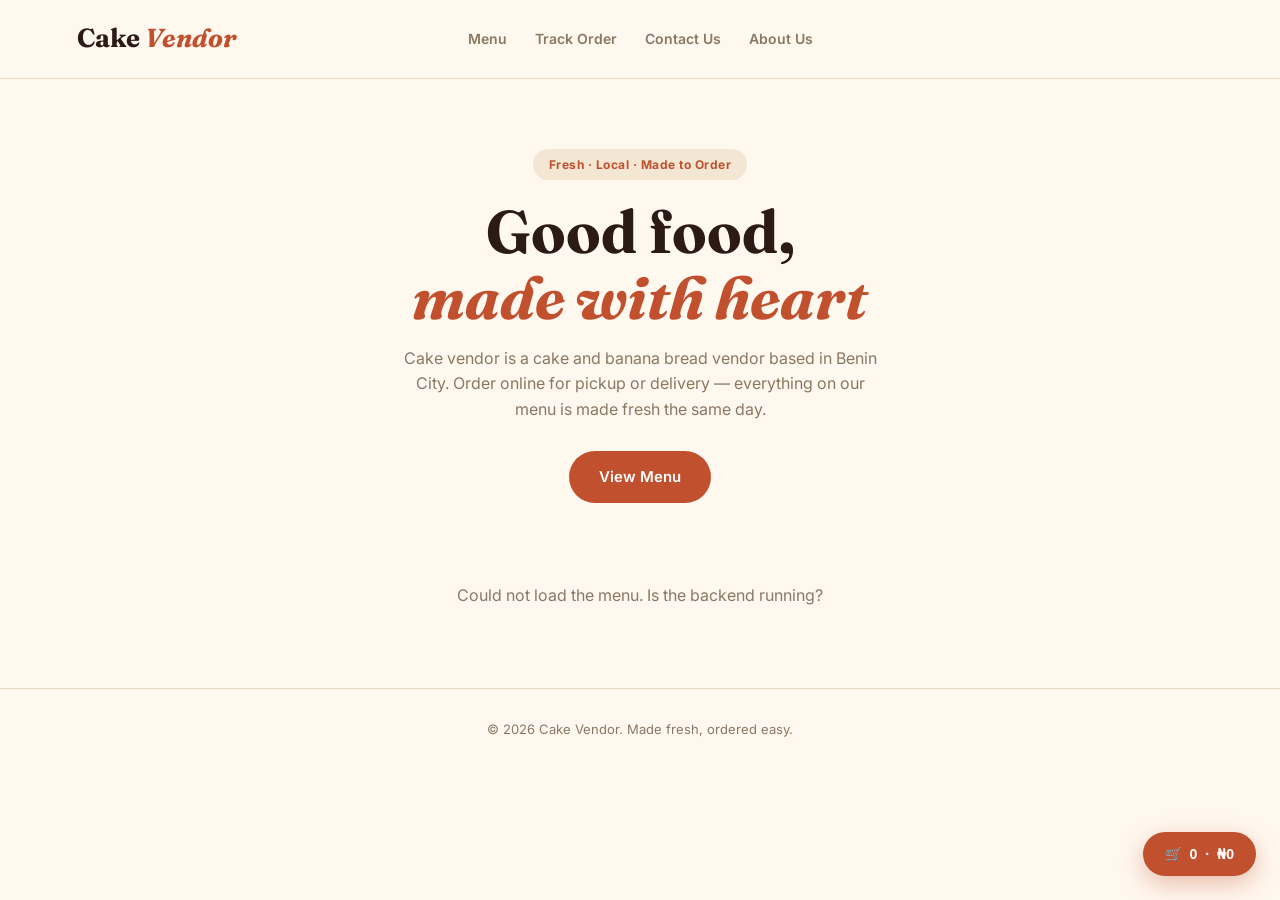
==== commit 5c7592e1: "Fix typo in vendor description in index.html" ====
--- a/index.html
+++ b/index.html
@@ -58,7 +58,7 @@
 <section class="hero">
   <div class="hero-eyebrow">Fresh · Local · Made to Order</div>
   <h1>Good food,<br><em>made with heart</em></h1>
-  <p>TCake vendor is a cake and banana bread vendor based in Benin City. Order online for pickup or delivery — everything on our menu is made fresh the same day.</p>
+  <p>Cake vendor is a cake and banana bread vendor based in Benin City. Order online for pickup or delivery — everything on our menu is made fresh the same day.</p>
   <a href="#" onclick="scrollToMenu(event)" class="btn btn-primary btn-lg">View Menu</a>
 </section>
 
